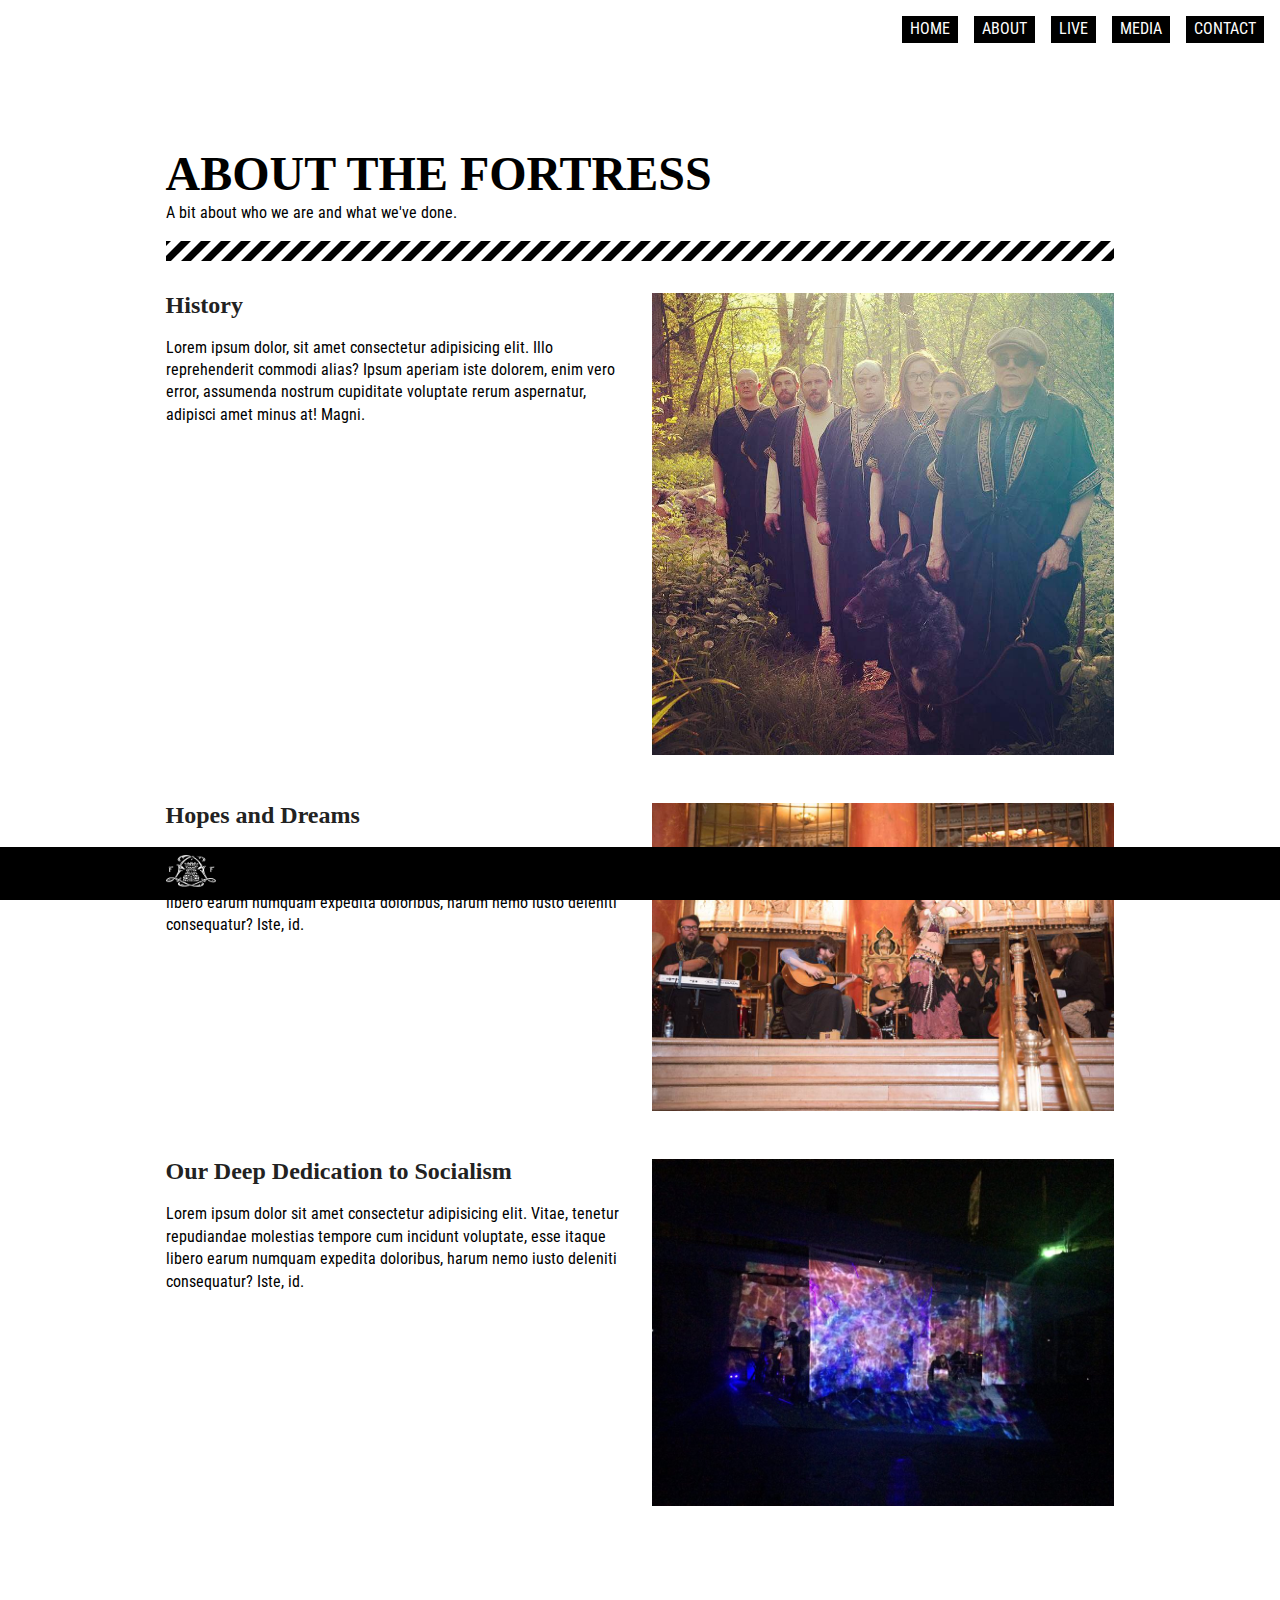
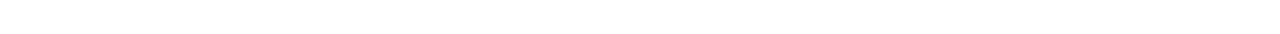
==== about.html @ eab9960d "stuff" ====
<!doctype html>
<html class="no-js" lang="">

<head>

  <!-- Global site tag (gtag.js) - Google Analytics -->
  <script async src="https://www.googletagmanager.com/gtag/js?id=UA-136801814-1"></script>
  <script>
    window.dataLayer = window.dataLayer || [];
    function gtag(){dataLayer.push(arguments);}
    gtag('js', new Date());

    gtag('config', 'UA-136801814-1');
  </script>

  <meta charset="utf-8">
  <meta http-equiv="x-ua-compatible" content="ie=edge">
  <title>About Botanical Fortress</title>
  <meta name="description" content="">
  <meta name="viewport" content="width=device-width, initial-scale=1, shrink-to-fit=no">

  <link rel="manifest" href="site.webmanifest">
  <link rel="apple-touch-icon" href="icon.png">
  <!-- Place favicon.ico in the root directory -->

  <!-- WEB FONTS -->
  <link href="https://fonts.googleapis.com/css?family=Roboto:400" rel="stylesheet">
  <link href="https://fonts.googleapis.com/css?family=Roboto+Condensed:400,400i" rel="stylesheet">
  <link rel="stylesheet" href="https://use.typekit.net/iek0kje.css">
  <link rel="stylesheet" href="https://use.fontawesome.com/releases/v5.8.1/css/all.css" integrity="sha384-50oBUHEmvpQ+1lW4y57PTFmhCaXp0ML5d60M1M7uH2+nqUivzIebhndOJK28anvf" crossorigin="anonymous">

  <link rel="stylesheet" href="css/main.css">

  <!-- Favicon-->
  <link rel="apple-touch-icon" sizes="180x180" href="/apple-touch-icon.png">
  <link rel="icon" type="image/png" sizes="32x32" href="/favicon-32x32.png">
  <link rel="icon" type="image/png" sizes="16x16" href="/favicon-16x16.png">
  <link rel="manifest" href="/site.webmanifest">
  <link rel="mask-icon" href="/safari-pinned-tab.svg" color="#000000">
  <meta name="msapplication-TileColor" content="#ffffff">
  <meta name="theme-color" content="#ffffff">

</head>

<body>
  <!--[if lte IE 9]>
    <p class="browserupgrade">You are using an <strong>outdated</strong> browser. Please <a href="https://browsehappy.com/">upgrade your browser</a> to improve your experience and security.</p>
  <![endif]-->

<header class="header">
  <div class="row">
    <div class="col col-12-xs">
      <img src="">
        <div class="page-title">

          <h1 class="page-title__title">About the Fortress</h1>
          
          <p  class="page-title__subtile">A bit about who we are and what we've done.</p>
          <div class="page-title__separator"></div>
        </div>
    </div>
  </div>
</header>

<main>

  <div class="row">
    <div class="col col-12-xs col-6-sm">
      <h2 class="page-content__content-header">History</h2>
      <p class="page-content__paragraph">Lorem ipsum dolor, sit amet consectetur adipisicing elit. Illo reprehenderit commodi alias? Ipsum aperiam iste dolorem, enim vero error, assumenda nostrum cupiditate voluptate rerum aspernatur, adipisci amet minus at! Magni.</p>
    </div>
    <div class="col col-12-xs col-6-sm">
      <img class="page-content__image" src="img/botanical-fortress-group.jpg">
    </div>
  </div>

  <div class="row">
    <div class="col col-12-xs col-6-sm">
      <h2 class="page-content__content-header">Hopes and Dreams</h2>
      <p class="page-content__paragraph">Lorem ipsum dolor sit amet consectetur adipisicing elit. Vitae, tenetur repudiandae molestias tempore cum incidunt voluptate, esse itaque libero earum numquam expedita doloribus, harum nemo iusto deleniti consequatur? Iste, id.</p>
    </div>
    <div class="col col-12-xs col-6-sm">
      <img class="page-content__image" src="img/botanical-fortress-fox-theater.jpg">
    </div>
  </div>

  <div class="row">
      <div class="col col-12-xs col-6-sm">
        <h2 class="page-content__content-header">Our Deep Dedication to Socialism</h2>
        <p class="page-content__paragraph">Lorem ipsum dolor sit amet consectetur adipisicing elit. Vitae, tenetur repudiandae molestias tempore cum incidunt voluptate, esse itaque libero earum numquam expedita doloribus, harum nemo iusto deleniti consequatur? Iste, id.</p>
      </div>
      <div class="col col-12-xs col-6-sm">
        <img class="page-content__image" src="img/botanical-fortress-on-stage.jpg">
      </div>
    </div>

</main>

<footer class="footer">
    <div class="row centered-cols">
      <!--
      <div class="col col-12-xs">
        <address class="contact-info">
          <span class="name">Hello</span>
          <span class="streetAddress"></span>
          <span class="addressLocality"></span>
          <span class="addressRegion"></span>
          <span class="postalCode"></span>
          <span class="telephone"></span>
          <span class="url"></span>
        </address>
      </div>
      <script type="application/json" src="js/schema.json"></script>
      -->
      <div class="col col-1-xs">
          <div class="footer__ff-crest-wrapper">
              <img class="footer__ff-crest" src="img/fortress-family-crest.png">
          </div>
        </div>
        <div class="col col-11-xs">
          <div class="footer__social-icons">
            <a class="footer__social-icon" href="https://www.facebook.com/botanicalfortress/"><i class="fab fa-facebook"></i></a>
            <a class="footer__social-icon" href="https://open.spotify.com/artist/0V8bucwEwQkG40xXqD7qdY"><i class="fab fa-spotify"></i></a>
            <a class="footer__social-icon" href="https://soundcloud.com/botanicalfortress"><i class="fab fa-soundcloud"></i></a>
            <a class="footer__social-icon" href="https://twitter.com/btnclfrtrss"><i class="fab fa-twitter"></i></a>
            <a class="footer__social-icon" href="mailto:info@botanicalfortress.com"><i class="fas fa-envelope"></i></a>
          </div>
        </div>
  </footer>

  <script src="js/vendor/modernizr-3.6.0.min.js"></script>
  <!--
  <script src="https://code.jquery.com/jquery-3.3.1.min.js" integrity="sha256-FgpCb/KJQlLNfOu91ta32o/NMZxltwRo8QtmkMRdAu8=" crossorigin="anonymous"></script>
  <script>window.jQuery || document.write('<script src="js/vendor/jquery-3.3.1.min.js"><\/script>')</script>
  -->
  <script src="js/plugins.js"></script>
  <script src="js/main.js"></script>


</body>

</html>
---- css/main.css ----
/*! normalize.css v8.0.0 | MIT License | github.com/necolas/normalize.css */
/* Document
   ========================================================================== */
/**
 * 1. Correct the line height in all browsers.
 * 2. Prevent adjustments of font size after orientation changes in iOS.
 */
html {
  line-height: 1.15;
  /* 1 */
  -webkit-text-size-adjust: 100%;
  /* 2 */
}

/* Sections
   ========================================================================== */
/**
 * Remove the margin in all browsers.
 */
body {
  margin: 0;
}

/**
 * Correct the font size and margin on `h1` elements within `section` and
 * `article` contexts in Chrome, Firefox, and Safari.
 */
h1 {
  font-size: 2em;
  margin: 0.67em 0;
}

/* Grouping content
   ========================================================================== */
/**
 * 1. Add the correct box sizing in Firefox.
 * 2. Show the overflow in Edge and IE.
 */
hr {
  box-sizing: content-box;
  /* 1 */
  height: 0;
  /* 1 */
  overflow: visible;
  /* 2 */
}

/**
 * 1. Correct the inheritance and scaling of font size in all browsers.
 * 2. Correct the odd `em` font sizing in all browsers.
 */
pre {
  font-family: monospace, monospace;
  /* 1 */
  font-size: 1em;
  /* 2 */
}

/* Text-level semantics
   ========================================================================== */
/**
 * Remove the gray background on active links in IE 10.
 */
a {
  background-color: transparent;
}

/**
 * 1. Remove the bottom border in Chrome 57-
 * 2. Add the correct text decoration in Chrome, Edge, IE, Opera, and Safari.
 */
abbr[title] {
  border-bottom: none;
  /* 1 */
  text-decoration: underline;
  /* 2 */
  text-decoration: underline dotted;
  /* 2 */
}

/**
 * Add the correct font weight in Chrome, Edge, and Safari.
 */
b,
strong {
  font-weight: bolder;
}

/**
 * 1. Correct the inheritance and scaling of font size in all browsers.
 * 2. Correct the odd `em` font sizing in all browsers.
 */
code,
kbd,
samp {
  font-family: monospace, monospace;
  /* 1 */
  font-size: 1em;
  /* 2 */
}

/**
 * Add the correct font size in all browsers.
 */
small {
  font-size: 80%;
}

/**
 * Prevent `sub` and `sup` elements from affecting the line height in
 * all browsers.
 */
sub,
sup {
  font-size: 75%;
  line-height: 0;
  position: relative;
  vertical-align: baseline;
}

sub {
  bottom: -0.25em;
}

sup {
  top: -0.5em;
}

/* Embedded content
   ========================================================================== */
/**
 * Remove the border on images inside links in IE 10.
 */
img {
  border-style: none;
}

/* Forms
   ========================================================================== */
/**
 * 1. Change the font styles in all browsers.
 * 2. Remove the margin in Firefox and Safari.
 */
button,
input,
optgroup,
select,
textarea {
  font-family: inherit;
  /* 1 */
  font-size: 100%;
  /* 1 */
  line-height: 1.15;
  /* 1 */
  margin: 0;
  /* 2 */
}

/**
 * Show the overflow in IE.
 * 1. Show the overflow in Edge.
 */
button,
input {
  /* 1 */
  overflow: visible;
}

/**
 * Remove the inheritance of text transform in Edge, Firefox, and IE.
 * 1. Remove the inheritance of text transform in Firefox.
 */
button,
select {
  /* 1 */
  text-transform: none;
}

/**
 * Correct the inability to style clickable types in iOS and Safari.
 */
button,
[type=button],
[type=reset],
[type=submit] {
  -webkit-appearance: button;
}

/**
 * Remove the inner border and padding in Firefox.
 */
button::-moz-focus-inner,
[type=button]::-moz-focus-inner,
[type=reset]::-moz-focus-inner,
[type=submit]::-moz-focus-inner {
  border-style: none;
  padding: 0;
}

/**
 * Restore the focus styles unset by the previous rule.
 */
button:-moz-focusring,
[type=button]:-moz-focusring,
[type=reset]:-moz-focusring,
[type=submit]:-moz-focusring {
  outline: 1px dotted ButtonText;
}

/**
 * Correct the padding in Firefox.
 */
fieldset {
  padding: 0.35em 0.75em 0.625em;
}

/**
 * 1. Correct the text wrapping in Edge and IE.
 * 2. Correct the color inheritance from `fieldset` elements in IE.
 * 3. Remove the padding so developers are not caught out when they zero out
 *    `fieldset` elements in all browsers.
 */
legend {
  box-sizing: border-box;
  /* 1 */
  color: inherit;
  /* 2 */
  display: table;
  /* 1 */
  max-width: 100%;
  /* 1 */
  padding: 0;
  /* 3 */
  white-space: normal;
  /* 1 */
}

/**
 * Add the correct vertical alignment in Chrome, Firefox, and Opera.
 */
progress {
  vertical-align: baseline;
}

/**
 * Remove the default vertical scrollbar in IE 10+.
 */
textarea {
  overflow: auto;
}

/**
 * 1. Add the correct box sizing in IE 10.
 * 2. Remove the padding in IE 10.
 */
[type=checkbox],
[type=radio] {
  box-sizing: border-box;
  /* 1 */
  padding: 0;
  /* 2 */
}

/**
 * Correct the cursor style of increment and decrement buttons in Chrome.
 */
[type=number]::-webkit-inner-spin-button,
[type=number]::-webkit-outer-spin-button {
  height: auto;
}

/**
 * 1. Correct the odd appearance in Chrome and Safari.
 * 2. Correct the outline style in Safari.
 */
[type=search] {
  -webkit-appearance: textfield;
  /* 1 */
  outline-offset: -2px;
  /* 2 */
}

/**
 * Remove the inner padding in Chrome and Safari on macOS.
 */
[type=search]::-webkit-search-decoration {
  -webkit-appearance: none;
}

/**
 * 1. Correct the inability to style clickable types in iOS and Safari.
 * 2. Change font properties to `inherit` in Safari.
 */
::-webkit-file-upload-button {
  -webkit-appearance: button;
  /* 1 */
  font: inherit;
  /* 2 */
}

/* Interactive
   ========================================================================== */
/*
 * Add the correct display in Edge, IE 10+, and Firefox.
 */
details {
  display: block;
}

/*
 * Add the correct display in all browsers.
 */
summary {
  display: list-item;
}

/* Misc
   ========================================================================== */
/**
 * Add the correct display in IE 10+.
 */
template {
  display: none;
}

/**
 * Add the correct display in IE 10.
 */
[hidden] {
  display: none;
}

/* Should be included in a CSS reset, not in the Grid SCSS */
html {
  box-sizing: border-box;
}

*, *:before, *:after {
  box-sizing: inherit;
}

/* Should be included in a CSS reset, not in the Grid SCSS */
html, body {
  margin: 0;
}

/* Should be included in a CSS reset, not in the Grid SCSS */
img {
  width: 100%;
}

/*! HTML5 Boilerplate v6.1.0 | MIT License | https://html5boilerplate.com/ */
/*
 * What follows is the result of much research on cross-browser styling.
 * Credit left inline and big thanks to Nicolas Gallagher, Jonathan Neal,
 * Kroc Camen, and the H5BP dev community and team.
 */
/* ==========================================================================
   Base styles: opinionated defaults
   ========================================================================== */
html {
  color: #222;
  font-size: 1em;
  line-height: 1.4;
}

/*
 * Remove text-shadow in selection highlight:
 * https://twitter.com/miketaylr/status/12228805301
 *
 * Vendor-prefixed and regular ::selection selectors cannot be combined:
 * https://stackoverflow.com/a/16982510/7133471
 *
 * Customize the background color to match your design.
 */
::-moz-selection {
  background: #b3d4fc;
  text-shadow: none;
}

::selection {
  background: #b3d4fc;
  text-shadow: none;
}

/*
 * A better looking default horizontal rule
 */
hr {
  display: block;
  height: 1px;
  border: 0;
  border-top: 1px solid #ccc;
  margin: 1em 0;
  padding: 0;
}

/*
 * Remove the gap between audio, canvas, iframes,
 * images, videos and the bottom of their containers:
 * https://github.com/h5bp/html5-boilerplate/issues/440
 */
audio,
canvas,
iframe,
img,
svg,
video {
  vertical-align: middle;
}

/*
 * Remove default fieldset styles.
 */
fieldset {
  border: 0;
  margin: 0;
  padding: 0;
}

/*
 * Allow only vertical resizing of textareas.
 */
textarea {
  resize: vertical;
}

/* ==========================================================================
   Browser Upgrade Prompt
   ========================================================================== */
.browserupgrade {
  margin: 0.2em 0;
  background: #ccc;
  color: #000;
  padding: 0.2em 0;
}

/* ==========================================================================
   Author's custom styles
   ========================================================================== */
h1, h2, h3, h4, h5, h6 {
  font-family: "charlemagne-std", serif;
  font-weight: 700;
  font-style: normal;
  line-height: 1em;
}

p {
  font-family: "Roboto Condensed", sans-serif;
  font-weight: 400;
  font-style: normal;
  line-height: 1.3m;
  color: #000;
}

.page-content__paragraph {
  font-family: "Roboto Condensed", sans-serif;
  font-weight: 400;
  font-style: normal;
  line-height: 1.3m;
  color: #000;
}

/* Base Padding for Rows */
/* Set to "0" for no side margins */
/* Base percentage For All Columns */
/* Sets Base Column Padding */
.row {
  display: -webkit-box;
  display: -ms-flexbox;
  display: flex;
  -webkit-box-orient: horizontal;
  -webkit-box-direction: normal;
  -ms-flex-direction: row;
  flex-direction: row;
  flex-wrap: wrap;
  padding-left: 0%;
  padding-right: 0%;
}

/* Centers a column in a row*/
.row.centered-cols {
  justify-content: center;
}

/* Sets XS Default Padding Between Columns */
.col {
  padding: 0 12px;
}

/* Removes padding in Nested Rows */
.row .row {
  padding-left: 0%;
  padding-right: 0%;
}

.row .col .row {
  margin-left: -12px;
  margin-right: -12px;
}

/* STANDARD WIDTHS */
.col-quarter {
  width: 25%;
}

.col-third {
  width: 33.3339%;
}

.col-half {
  width: 50%;
}

.col-full {
  width: 100%;
}

/* Screen Widths up to 480px; */
.col-1-xs {
  width: 8.3334%;
}

.col-2-xs {
  width: 16.6668%;
}

.col-3-xs {
  width: 25.0002%;
}

.col-4-xs {
  width: 33.3336%;
}

.col-5-xs {
  width: 41.667%;
}

.col-6-xs {
  width: 50.0004%;
}

.col-7-xs {
  width: 58.3338%;
}

.col-8-xs {
  width: 66.6672%;
}

.col-9-xs {
  width: 75.0006%;
}

.col-10-xs {
  width: 83.334%;
}

.col-11-xs {
  width: 91.6674%;
}

.col-12-xs {
  width: 100.0008%;
}

/* Small Devices, Tablets */
@media only screen and (min-width: 768px) {
  /* Screen Widths Over 768px; */
  .col-1-sm {
    width: 8.3334%;
  }

  .col-2-sm {
    width: 16.6668%;
  }

  .col-3-sm {
    width: 25.0002%;
  }

  .col-4-sm {
    width: 33.3336%;
  }

  .col-5-sm {
    width: 41.667%;
  }

  .col-6-sm {
    width: 50.0004%;
  }

  .col-7-sm {
    width: 58.3338%;
  }

  .col-8-sm {
    width: 66.6672%;
  }

  .col-9-sm {
    width: 75.0006%;
  }

  .col-10-sm {
    width: 83.334%;
  }

  .col-11-sm {
    width: 91.6674%;
  }

  .col-12-sm {
    width: 100.0008%;
  }
}
/* Medium Devices, Desktops */
@media only screen and (min-width: 992px) {
  .row {
    /* Add a side padding on larger screens */
    padding-left: 12%;
    padding-right: 12%;
  }

  /* Screen Widths Over 992px; */
  .col-1-md {
    width: 8.3334%;
  }

  .col-2-md {
    width: 16.6668%;
  }

  .col-3-md {
    width: 25.0002%;
  }

  .col-4-md {
    width: 33.3336%;
  }

  .col-5-md {
    width: 41.667%;
  }

  .col-6-md {
    width: 50.0004%;
  }

  .col-7-md {
    width: 58.3338%;
  }

  .col-8-md {
    width: 66.6672%;
  }

  .col-9-md {
    width: 75.0006%;
  }

  .col-10-md {
    width: 83.334%;
  }

  .col-11-md {
    width: 91.6674%;
  }

  .col-12-md {
    width: 100.0008%;
  }
}
/* Large Devices, Wide Screens */
@media only screen and (min-width: 1200px) {
  /* Screen Widths Over 1200px; */
  .col-1-lg {
    width: 8.3334%;
  }

  .col-2-lg {
    width: 16.6668%;
  }

  .col-3-lg {
    width: 25.0002%;
  }

  .col-4-lg {
    width: 33.3336%;
  }

  .col-5-lg {
    width: 41.667%;
  }

  .col-6-lg {
    width: 50.0004%;
  }

  .col-7-lg {
    width: 58.3338%;
  }

  .col-8-lg {
    width: 66.6672%;
  }

  .col-9-lg {
    width: 75.0006%;
  }

  .col-10-lg {
    width: 83.334%;
  }

  .col-11-lg {
    width: 91.6674%;
  }

  .col-12-lg {
    width: 100.0008%;
  }

  .container {
    background: lightblue;
    display: flex;
    flex-direction: row;
  }
  .container .item {
    flex-grow: 3;
  }
  .container .centered {
    flex-grow: 1;
    background: red;
  }
}
.hidden {
  visibility: hidden;
}

header {
  width: 100%;
}

.global-navigation__link {
  text-decoration: none;
  font-family: "Roboto Condensed", sans-serif;
  font-weight: 400;
  font-style: normal;
  line-height: 1.3m;
  color: #000;
  line-height: 1em;
}

.mobile-control {
  visibility: visible;
}

.header .global-navigation {
  position: absolute;
  width: 100%;
}

.header .global-navigation__link {
  display: block;
  text-transform: uppercase;
  padding: 0.4em 0.5em;
  background-color: #000;
  color: #fff;
  transition: all 200ms ease-in;
  text-align: right;
  border-bottom: 1px solid #000;
}
.header .global-navigation__link:hover {
  background-color: #fff;
  color: #000;
  transition: all 100ms ease-out;
}

@media only screen and (min-width: 48em) {
  .header .global-navigation {
    padding-top: 1em;
    display: inline-block;
    text-align: right;
  }

  .header .global-navigation__link {
    display: inline-block;
    color: #000;
    text-transform: uppercase;
    padding: 0.3em 0.5em;
    margin-right: 1em;
    background-color: none;
    color: #fff;
    transition: all 200ms ease-in;
  }
  .header .global-navigation__link:hover {
    background-color: #fff;
    color: #000;
    transition: all 100ms ease-out;
  }

  .global-navigation__link mobile-control .mobile-control {
    display: none;
  }

  .header .global-navigation {
    visibility: visible;
  }
}
footer {
  background: #000;
  position: fixed;
  bottom: 0;
  left: 0;
  width: 100%;
  padding: 0.25em 0;
}

.footer__social-icons, .main__social-icons {
  text-align: right;
}

.footer__social-icon {
  color: #fff;
  margin-left: 0.25em;
}

.main__social-icon {
  color: #000;
  margin-left: 0.25em;
  font-size: 2em;
}

.footer__ff-crest-wrapper {
  padding-top: 0.25em;
}

.footer__ff-crest {
  height: 2em;
  width: auto;
}

@media only screen and (min-width: 48em) {
  .footer__social-icons {
    font-size: 2em;
  }

  .main__social-icon {
    color: #000;
    margin-left: 0.25em;
    font-size: 1.25em;
  }
}
.page-content__image {
  margin-bottom: 3em;
}

.page-title {
  color: #000;
  text-align: left;
  margin-top: 2em;
}

.page-title__title {
  font-size: 2em;
  font-family: "charlemagne-std", serif;
  font-weight: 700;
  font-style: normal;
  line-height: 1em;
  text-transform: uppercase;
  margin: 0.5em 0 0 0;
}

.page-title__separator {
  height: 1.25em;
  background: url(../img/stripes-01-01.svg);
  margin-bottom: 2em;
}

.page-title__sub-title {
  font-family: "Roboto Condensed", sans-serif;
  font-weight: 400;
  font-style: normal;
  line-height: 1.3m;
  color: #000;
  font-style: italic;
  margin: 0.25em 0 1em 0;
  text-align: left;
}

.page-content__content-header {
  margin-top: 0;
}

.page-content__topic-header {
  margin-top: 0;
}

@media only screen and (min-width: 48em) {
  .page-title {
    margin-top: 8em;
  }

  .page-title__title {
    font-size: 3em;
    text-transform: uppercase;
  }

  .page-title__sub-title {
    font-family: "Roboto Condensed", sans-serif;
    font-weight: 400;
    font-style: normal;
    line-height: 1.3m;
    color: #000;
  }
}
/* ==========================================================================
   Helper classes
   ========================================================================== */
/*
 * Hide visually and from screen readers
 */
.hidden {
  display: none !important;
}

/*
 * Hide only visually, but have it available for screen readers:
 * https://snook.ca/archives/html_and_css/hiding-content-for-accessibility
 *
 * 1. For long content, line feeds are not interpreted as spaces and small width
 *    causes content to wrap 1 word per line:
 *    https://medium.com/@jessebeach/beware-smushed-off-screen-accessible-text-5952a4c2cbfe
 */
.visuallyhidden {
  border: 0;
  clip: rect(0 0 0 0);
  height: 1px;
  margin: -1px;
  overflow: hidden;
  padding: 0;
  position: absolute;
  width: 1px;
  white-space: nowrap;
  /* 1 */
}

/*
 * Extends the .visuallyhidden class to allow the element
 * to be focusable when navigated to via the keyboard:
 * https://www.drupal.org/node/897638
 */
.visuallyhidden.focusable:active,
.visuallyhidden.focusable:focus {
  clip: auto;
  height: auto;
  margin: 0;
  overflow: visible;
  position: static;
  width: auto;
  white-space: inherit;
}

/*
 * Hide visually and from screen readers, but maintain layout
 */
.invisible {
  visibility: hidden;
}

/*
 * Clearfix: contain floats
 *
 * For modern browsers
 * 1. The space content is one way to avoid an Opera bug when the
 *    `contenteditable` attribute is included anywhere else in the document.
 *    Otherwise it causes space to appear at the top and bottom of elements
 *    that receive the `clearfix` class.
 * 2. The use of `table` rather than `block` is only necessary if using
 *    `:before` to contain the top-margins of child elements.
 */
.clearfix:before,
.clearfix:after {
  content: " ";
  /* 1 */
  display: table;
  /* 2 */
}

.clearfix:after {
  clear: both;
}

/* ==========================================================================
   EXAMPLE Media Queries for Responsive Design.
   These examples override the primary ('mobile first') styles.
   Modify as content requires.
   ========================================================================== */
@media only screen and (min-width: 35em) {
  /* Style adjustments for viewports that meet the condition */
}
@media print, (-webkit-min-device-pixel-ratio: 1.25), (min-resolution: 1.25dppx), (min-resolution: 120dpi) {
  /* Style adjustments for high resolution devices */
}
/* ==========================================================================
   Print styles.
   Inlined to avoid the additional HTTP request:
   https://www.phpied.com/delay-loading-your-print-css/
   ========================================================================== */
@media print {
  *,
*:before,
*:after {
    background: transparent !important;
    color: #000 !important;
    /* Black prints faster */
    -webkit-box-shadow: none !important;
    box-shadow: none !important;
    text-shadow: none !important;
  }

  a,
a:visited {
    text-decoration: underline;
  }

  a[href]:after {
    content: " (" attr(href) ")";
  }

  abbr[title]:after {
    content: " (" attr(title) ")";
  }

  /*
   * Don't show links that are fragment identifiers,
   * or use the `javascript:` pseudo protocol
   */
  a[href^="#"]:after,
a[href^="javascript:"]:after {
    content: "";
  }

  pre {
    white-space: pre-wrap !important;
  }

  pre,
blockquote {
    border: 1px solid #999;
    page-break-inside: avoid;
  }

  /*
   * Printing Tables:
   * http://css-discuss.incutio.com/wiki/Printing_Tables
   */
  thead {
    display: table-header-group;
  }

  tr,
img {
    page-break-inside: avoid;
  }

  p,
h2,
h3 {
    orphans: 3;
    widows: 3;
  }

  h2,
h3 {
    page-break-after: avoid;
  }
}
main {
  margin-bottom: 5em;
}

/*# sourceMappingURL=main.css.map */
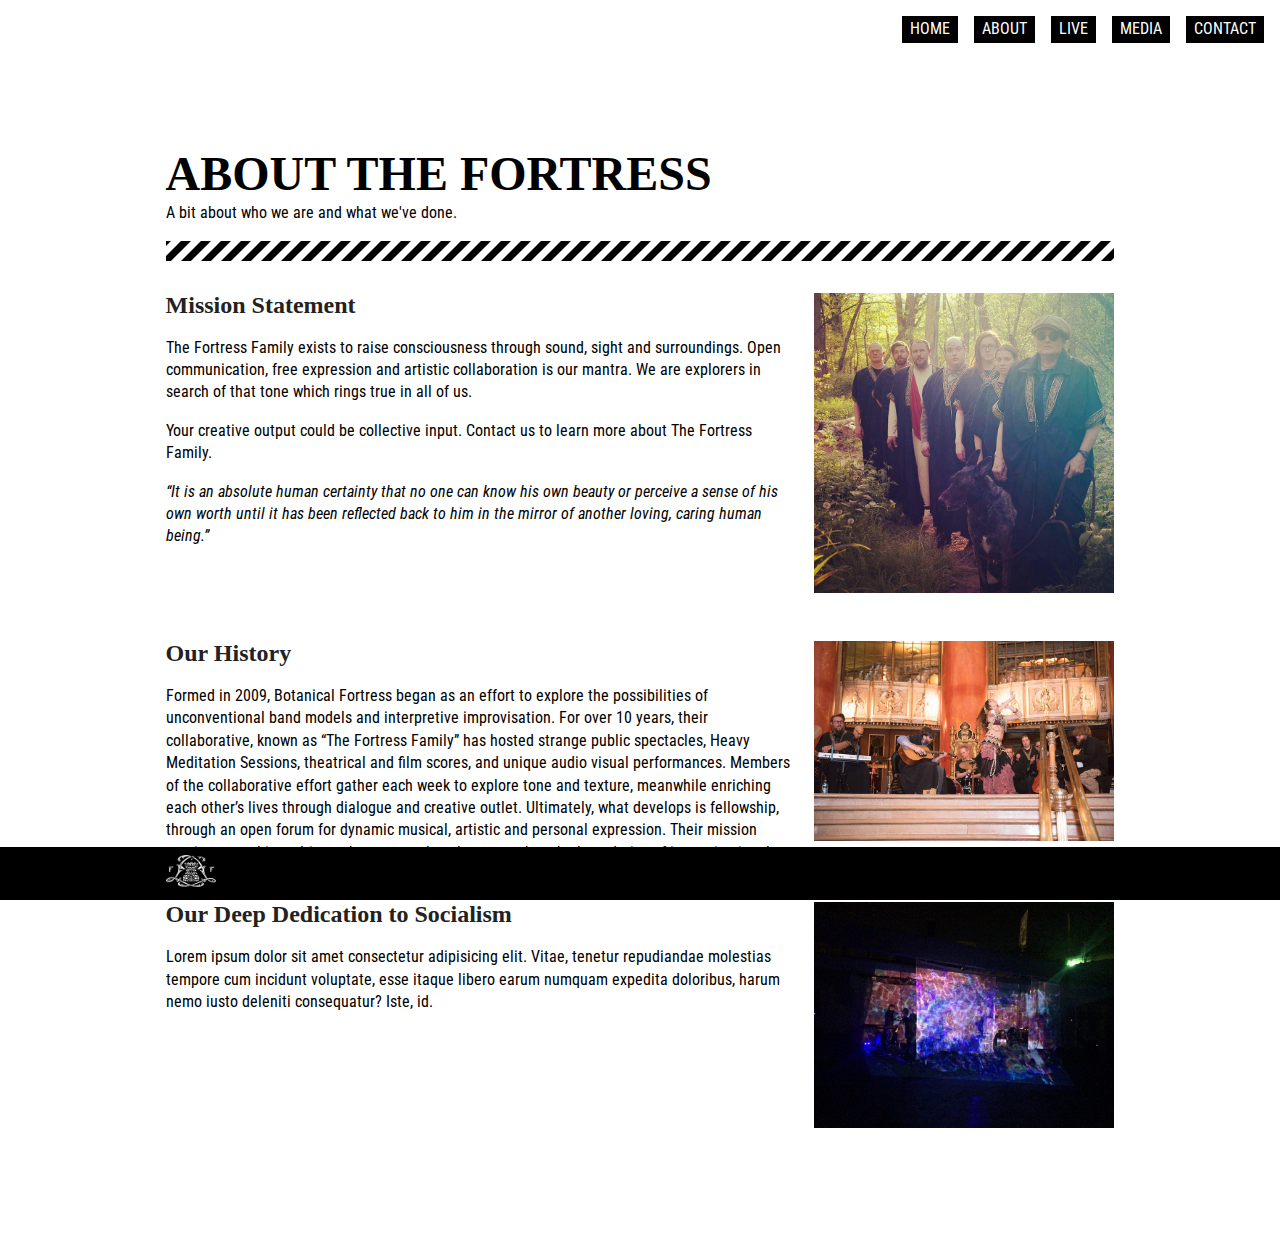
==== commit 4be1fccb: "added some text content" ====
--- a/about.html
+++ b/about.html
@@ -65,31 +65,33 @@
 <main>
 
   <div class="row">
-    <div class="col col-12-xs col-6-sm">
-      <h2 class="page-content__content-header">History</h2>
-      <p class="page-content__paragraph">Lorem ipsum dolor, sit amet consectetur adipisicing elit. Illo reprehenderit commodi alias? Ipsum aperiam iste dolorem, enim vero error, assumenda nostrum cupiditate voluptate rerum aspernatur, adipisci amet minus at! Magni.</p>
+    <div class="col col-12-xs col-8-sm">
+      <h2 class="page-content__content-header">Mission Statement</h2>
+      <p class="page-content__paragraph">The Fortress Family exists to raise consciousness through sound, sight and surroundings. Open communication, free expression and artistic collaboration is our mantra. We are explorers in search of that tone which rings true in all of us.</p>
+      <p class="page-content__paragraph">Your creative output could be collective input. Contact us to learn more about The Fortress Family.</p>
+      <p class="page-content__paragraph"><i>“It is an absolute human certainty that no one can know his own beauty or perceive a sense of his own worth until it has been reflected back to him in the mirror of another loving, caring human being.”</i></p>
     </div>
-    <div class="col col-12-xs col-6-sm">
+    <div class="col col-12-xs col-4-sm">
       <img class="page-content__image" src="img/botanical-fortress-group.jpg">
     </div>
   </div>
 
   <div class="row">
-    <div class="col col-12-xs col-6-sm">
-      <h2 class="page-content__content-header">Hopes and Dreams</h2>
-      <p class="page-content__paragraph">Lorem ipsum dolor sit amet consectetur adipisicing elit. Vitae, tenetur repudiandae molestias tempore cum incidunt voluptate, esse itaque libero earum numquam expedita doloribus, harum nemo iusto deleniti consequatur? Iste, id.</p>
+    <div class="col col-12-xs col-8-sm">
+      <h2 class="page-content__content-header">Our History</h2>
+      <p class="page-content__paragraph">Formed in 2009, Botanical Fortress began as an effort to explore the possibilities of unconventional band models and interpretive improvisation. For over 10 years, their collaborative, known as “The Fortress Family” has hosted strange public spectacles, Heavy Meditation Sessions, theatrical and film scores, and unique audio visual performances. Members of the collaborative effort gather each week to explore tone and texture, meanwhile enriching each other’s lives through dialogue and creative outlet. Ultimately, what develops is fellowship, through an open forum for dynamic musical, artistic and personal expression. Their mission continues as this multi-member post-rock orchestra pushes the boundaries of improvisational performance.</p>
     </div>
-    <div class="col col-12-xs col-6-sm">
+    <div class="col col-12-xs col-4-sm">
       <img class="page-content__image" src="img/botanical-fortress-fox-theater.jpg">
     </div>
   </div>
 
   <div class="row">
-      <div class="col col-12-xs col-6-sm">
+      <div class="col col-12-xs col-8-sm">
         <h2 class="page-content__content-header">Our Deep Dedication to Socialism</h2>
         <p class="page-content__paragraph">Lorem ipsum dolor sit amet consectetur adipisicing elit. Vitae, tenetur repudiandae molestias tempore cum incidunt voluptate, esse itaque libero earum numquam expedita doloribus, harum nemo iusto deleniti consequatur? Iste, id.</p>
       </div>
-      <div class="col col-12-xs col-6-sm">
+      <div class="col col-12-xs col-4-sm">
         <img class="page-content__image" src="img/botanical-fortress-on-stage.jpg">
       </div>
     </div>
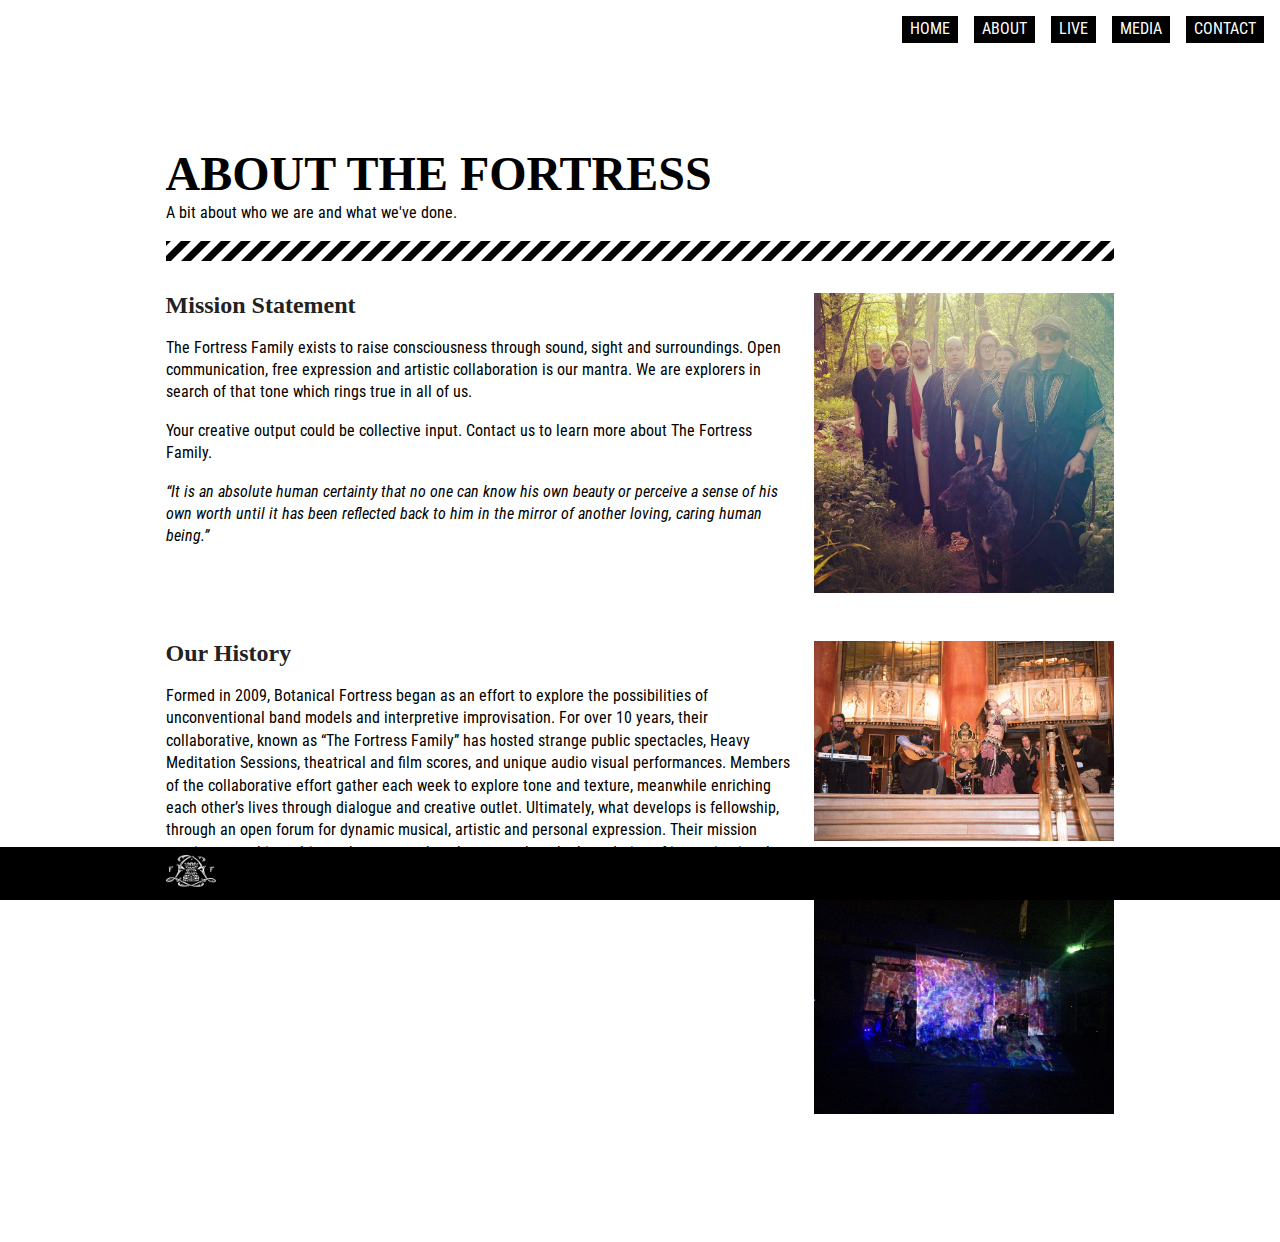
==== commit 353bf31e: "rm socialism" ====
--- a/about.html
+++ b/about.html
@@ -83,19 +83,9 @@
     </div>
     <div class="col col-12-xs col-4-sm">
       <img class="page-content__image" src="img/botanical-fortress-fox-theater.jpg">
+      <img class="page-content__image" src="img/botanical-fortress-on-stage.jpg">
     </div>
   </div>
-
-  <div class="row">
-      <div class="col col-12-xs col-8-sm">
-        <h2 class="page-content__content-header">Our Deep Dedication to Socialism</h2>
-        <p class="page-content__paragraph">Lorem ipsum dolor sit amet consectetur adipisicing elit. Vitae, tenetur repudiandae molestias tempore cum incidunt voluptate, esse itaque libero earum numquam expedita doloribus, harum nemo iusto deleniti consequatur? Iste, id.</p>
-      </div>
-      <div class="col col-12-xs col-4-sm">
-        <img class="page-content__image" src="img/botanical-fortress-on-stage.jpg">
-      </div>
-    </div>
-
 </main>
 
 <footer class="footer">
